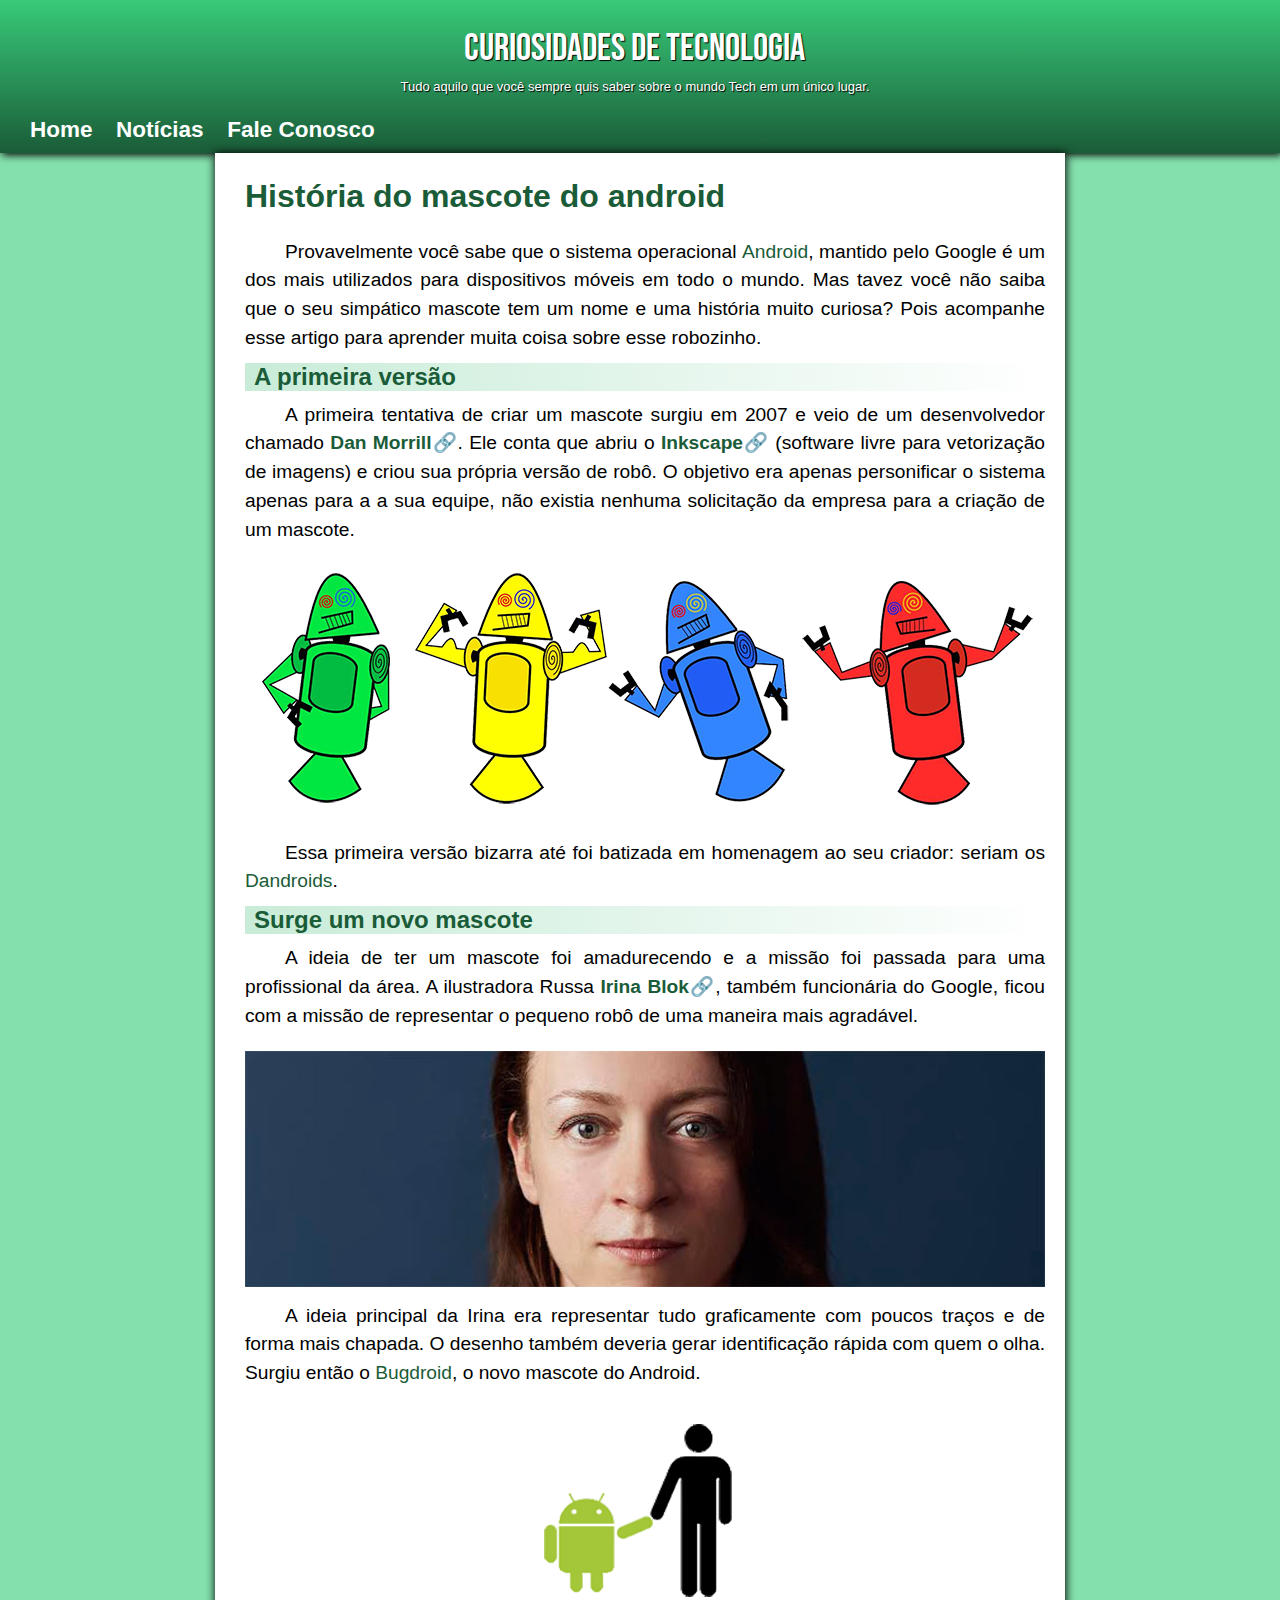
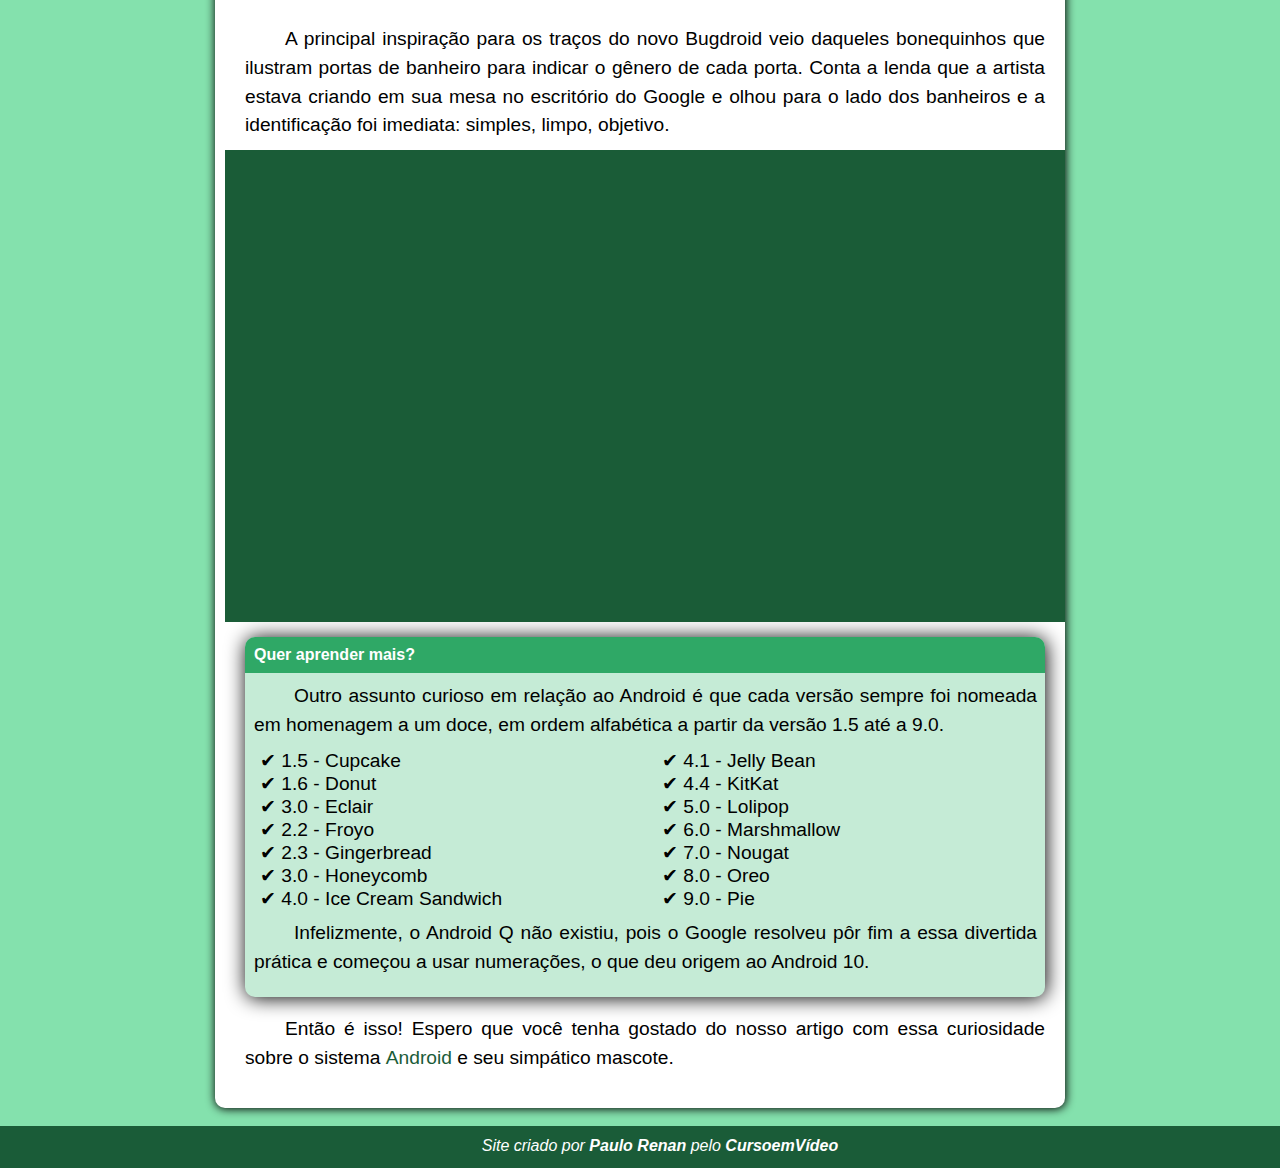
==== projeto-android/index.html @ 1f01d3ad "Adicionei o projeto android" ====
<!DOCTYPE html>
<html lang="pt-br">
<head>
    <meta charset="UTF-8">
    <meta http-equiv="X-UA-Compatible" content="IE=edge">
    <meta name="viewport" content="width=device-width, initial-scale=1.0">
    <link rel="stylesheet" href="style.css">
    <link rel="shortcut icon" href="imagens/favicon.ico" type="image/x-icon">
    <link rel="preconnect" href="https://fonts.googleapis.com">
<link rel="preconnect" href="https://fonts.gstatic.com" crossorigin>
<link href="https://fonts.googleapis.com/css2?family=Bebas+Neue&display=swap" rel="stylesheet">
    <title>Tecnologia</title>
</head>
<body>
    <header>
        <h1 id="titulo-principal">CURIOSIDADES DE TECNOLOGIA</h1>
        <div class="container">
        <p class="parag1">Tudo aquilo que você sempre quis saber sobre o mundo Tech em um único lugar.</p>
        </div>
        <nav class="menu">
            <a class="menu-item1" href="">Home</a>
            <a href="">Notícias</a>
            <a href="">Fale Conosco</a>
        </nav>
    </header>
    
    <main>
        <h1>História do mascote do android</h1>
        <p>Provavelmente você sabe que o sistema operacional <strong>Android</strong>, mantido pelo Google é um dos mais utilizados para dispositivos móveis em todo o mundo. Mas tavez você não saiba que o seu simpático mascote tem um nome e uma história muito curiosa? Pois acompanhe esse artigo para aprender muita coisa sobre esse robozinho.</p>

        <h2>A primeira versão</h2>
        <p class="pinicial">A primeira tentativa de criar um mascote surgiu em 2007 e veio de um desenvolvedor chamado <a class="apicon" href="https://androidcommunity.com/dan-morrill-shows-us-the-android-mascot-that-almost-was-20130103/" target="_blank" rel="external">Dan Morrill&#x1F517</a>. Ele conta que abriu o <a class="apicon" href="https://inkscape.org/pt-br/" target="_blank" rel="external">Inkscape&#x1F517</a> (software livre para vetorização de imagens) e criou sua própria versão de robô. O objetivo era apenas personificar o sistema apenas para a a sua equipe, não existia nenhuma solicitação da empresa para a criação de um mascote.</p>
        <picture class="androids">
            <source media="(max-width: 560px)" srcset="imagens/dan-droids-220.png" type="image/png">
            <source media="(max-width: 1070px)" srcset="imagens/dan-droids-pq.png" type="image/png">
            <img src="imagens/dan-droids.png" alt="Imagem dos quatro androids">
        </picture>
        <br>
        <p>Essa primeira versão bizarra até foi batizada em homenagem ao seu criador: seriam os <strong>Dandroids</strong>.</p>

        <h2>Surge um novo mascote</h2>
        <p class="pinicial">A ideia de ter um mascote foi amadurecendo e a missão foi passada para uma profissional da área. A ilustradora Russa <a class="apicon" href="https://www.irinablok.com/" target="_blank" rel="external">Irina Blok&#x1F517</a>, também funcionária do Google, ficou com a missão de representar o pequeno robô de uma maneira mais agradável.</p>
        <picture class="blok">
            <source media="(max-width: 550px)" srcset="imagens/irina-blok-200.jpg" type="image/jpg">
            <source media="(max-width: 1150px)" srcset="imagens/irina-blok-pq.jpg" type="image/jpg">
            <img src="imagens/irina-blok.jpg" alt="Foto de Irina Blok">
        </picture>
        <p>A ideia principal da Irina era representar tudo graficamente com poucos traços e de forma mais chapada. O desenho também deveria gerar identificação rápida com quem o olha. Surgiu então o <strong>Bugdroid</strong>, o novo mascote do Android.</p>
        <picture class="bugdroid">
            <img src="imagens/bugdroid.png" alt="Imagem do Bugdroid">
        </picture>
        <p>A principal inspiração para os traços do novo Bugdroid veio daqueles bonequinhos que ilustram portas de banheiro para indicar o gênero de cada porta. Conta a lenda que a artista estava criando em sua mesa no escritório do Google e olhou para o lado dos banheiros e a identificação foi imediata: simples, limpo, objetivo.</p>
        <div class="video">
        <iframe width="560" height="315" src="https://www.youtube.com/embed/5K4pEk19nhs" title="YouTube video player" frameborder="0" allow="accelerometer; autoplay; clipboard-write; encrypted-media; gyroscope; picture-in-picture; web-share" allowfullscreen></iframe>
    </div>
        <aside>
            <h1 class="titulo-aside">Quer aprender mais?</h1>
            <p class="paside">Outro assunto curioso em relação ao Android é que cada versão sempre foi nomeada em homenagem a um doce, em ordem alfabética a partir da versão 1.5 até a 9.0.</p>

            <ul>
                <li>1.5 - Cupcake</li>
                <li>1.6 - Donut</li>
                <li>3.0 - Eclair</li>
                <li>2.2 - Froyo</li>
                <li>2.3 - Gingerbread</li>
                <li>3.0 - Honeycomb</li>
                <li>4.0 - Ice Cream Sandwich</li>
                <li>4.1 - Jelly Bean</li>
                <li>4.4 - KitKat</li>
                <li>5.0 - Lolipop</li>
                <li>6.0 - Marshmallow</li>
                <li>7.0 - Nougat</li>
                <li>8.0 - Oreo</li>
                <li>9.0 - Pie</li>
            </ul>

            <p class="paside">Infelizmente, o Android Q não existiu, pois o Google resolveu pôr fim a essa divertida prática e começou a usar numerações, o que deu origem ao Android 10.</p>
        </aside>
        <br>
        <p>Então é isso! Espero que você tenha gostado do nosso artigo com essa curiosidade sobre o sistema <strong>Android</strong> e seu simpático mascote.</p>

    </main>
    <br>

    <footer>
        <p class="rodape">Site criado por <a href="https://github.com/PauloRenanTA/" rel="external" target="_blank">Paulo Renan</a> pelo <a href="https://www.cursoemvideo.com/" rel="external" target="_blank">CursoemVídeo</a></p>
    </footer>
</body>
</html>
---- projeto-android/style.css ----
@font-face {
    font-family: 'Idroid', sans-serif;
    src: url('fontes/idroid.otf') format('opentype');
    }

* {
    margin: 0;
    padding: 0;
}

body {
    background-color: #84e1ad;
    margin: 0;
}

header {
    min-width: 268px;
    padding: 20px;
    padding-left: none;
    padding-right: 70px;
    text-align: center;
    text-decoration: none;
    color: white;
    background-image: linear-gradient(to bottom, #38ca79, #1a5c38);
    font-family: Arial, Helvetica, sans-serif;
    font-size: 80%;
    box-shadow: 2px 2px 8px black;
}

header nav {
    text-align: left;
    padding: 0;

}

header nav a {
    color: white;
    text-decoration: none;
    padding: 10px;
    position: relative;
    bottom: -10px;
    font-style: normal;
    font-weight: 600;
    font-family: Arial, Helvetica, sans-serif;
    font-size: 2.5vh;
    transition: background-color 0.5s, color 0.5s;
}

header nav a:hover {
    background-color: #4e8868;
    color: #1a5c38;
    border-radius: 5px;

}

#titulo-principal {
    font-family: 'Bebas Neue', sans-serif;
    padding-top: 5px;
    padding-left: 1em;
    padding-bottom: 0;
    color: white;
    text-align: center;
    margin: auto;
    font-size: 3em;
    font-weight: normal;
    text-shadow: 1px 1px 1px black;
}

p {
    text-indent: 40px;
    padding-bottom: 10px;
    line-height: 1.5em;
    font-style: normal;
    font-weight: 500;
    font-size: larger;
    font-family: Arial, Helvetica, sans-serif;
    text-align: justify;
    text-decoration: none;
}

.container {
    margin: auto;
}

.parag1 {
    padding-top: 5px;
    font-size: 13px;
    text-align: center;
    margin: auto;
    text-decoration: none;
    text-shadow: 1px 1px 1px black;
}

.pinicial {
    padding-top: 10px;
}

main {
    background-color: white;
    max-width: 800px;
    min-width: 300px;
    margin: auto;
    padding: 25px 20px 25px 30px;
    border-bottom-left-radius: 10px;
    border-bottom-right-radius: 10px;
    box-shadow: 0.5px 0.5px 10px black;

}

h1 {
    font-family: 'Idroid', sans-serif;
    color: #1a5c38;
    padding-bottom: 23px;
}

h2 {
    font-family: 'Idroid', sans-serif;
    color: #1a5c38;
    padding-left: 9px;
    background-image: linear-gradient(90deg, #c8ecd8, #fff);
    text-align: left;
}

footer {
    background-color: #1a5c38;
    padding-top: 8px;
}

footer p a {
    text-decoration: none;
    color: white;
    font-weight: bold;
}

footer p a:hover {
    color: rgba(255, 255, 255, 0.719);
}

.rodape {
    text-align: center;
    font-style: italic;
    font-weight: 400;
    font-size: medium;
    font-family: Arial, Helvetica, sans-serif;
    color: white;
}

strong {
    color: #1a5c38;
    font-weight: lighter;
}

.apicon {
    color: #1a5c38;
    text-decoration: none;
    font-weight: bold;
}

.androids {
    display: flex;
    justify-content: center;
}

.blok {
    display: flex;
    justify-content: center;
    padding-top: 10px;
    padding-bottom: 15px;
}

.bugdroid {
    display: flex;
    justify-content: center;
    padding-bottom: 1em;
    padding-top: 1em;
}

div.video {
    position: relative;
    background-color: #1A5C37;
    height: 0px;
    margin-left: -20px;
    margin-right: -20px;
    margin-bottom: 15px;
    padding-bottom: 59%;
}

div.video > iframe {
    position: absolute;
    top: 5%;
    left: 5%;
    width: 90%;
    height: 90%;
}

aside {
    background-color: #c5ebd6;
    border-radius: 10px 10px 10px 10px;
    margin: 0;
    padding-bottom: 12px;
    box-shadow: 1px 1px 20px black;
}

.titulo-aside {
    font-family: Arial, Helvetica, sans-serif;
    font-size: medium;
    color: white;
    background-color: #2fa866;
    border-top-left-radius: 10px;
    border-top-right-radius: 10px;
    padding: 9px;

}

.paside {
    font-style: normal;
    font-weight: 500;
    font-size: larger;
    font-family: Arial, Helvetica, sans-serif;
    padding: 9px;
    padding-right: 8px;
}

aside ul {
    list-style-type: '\2714\0020\0020';
    columns: 2;
    list-style-position: inside;
    margin-left: 15px;
    font-family: Arial, Helvetica, sans-serif;
    font-size: larger;
    font-weight: 500;
}
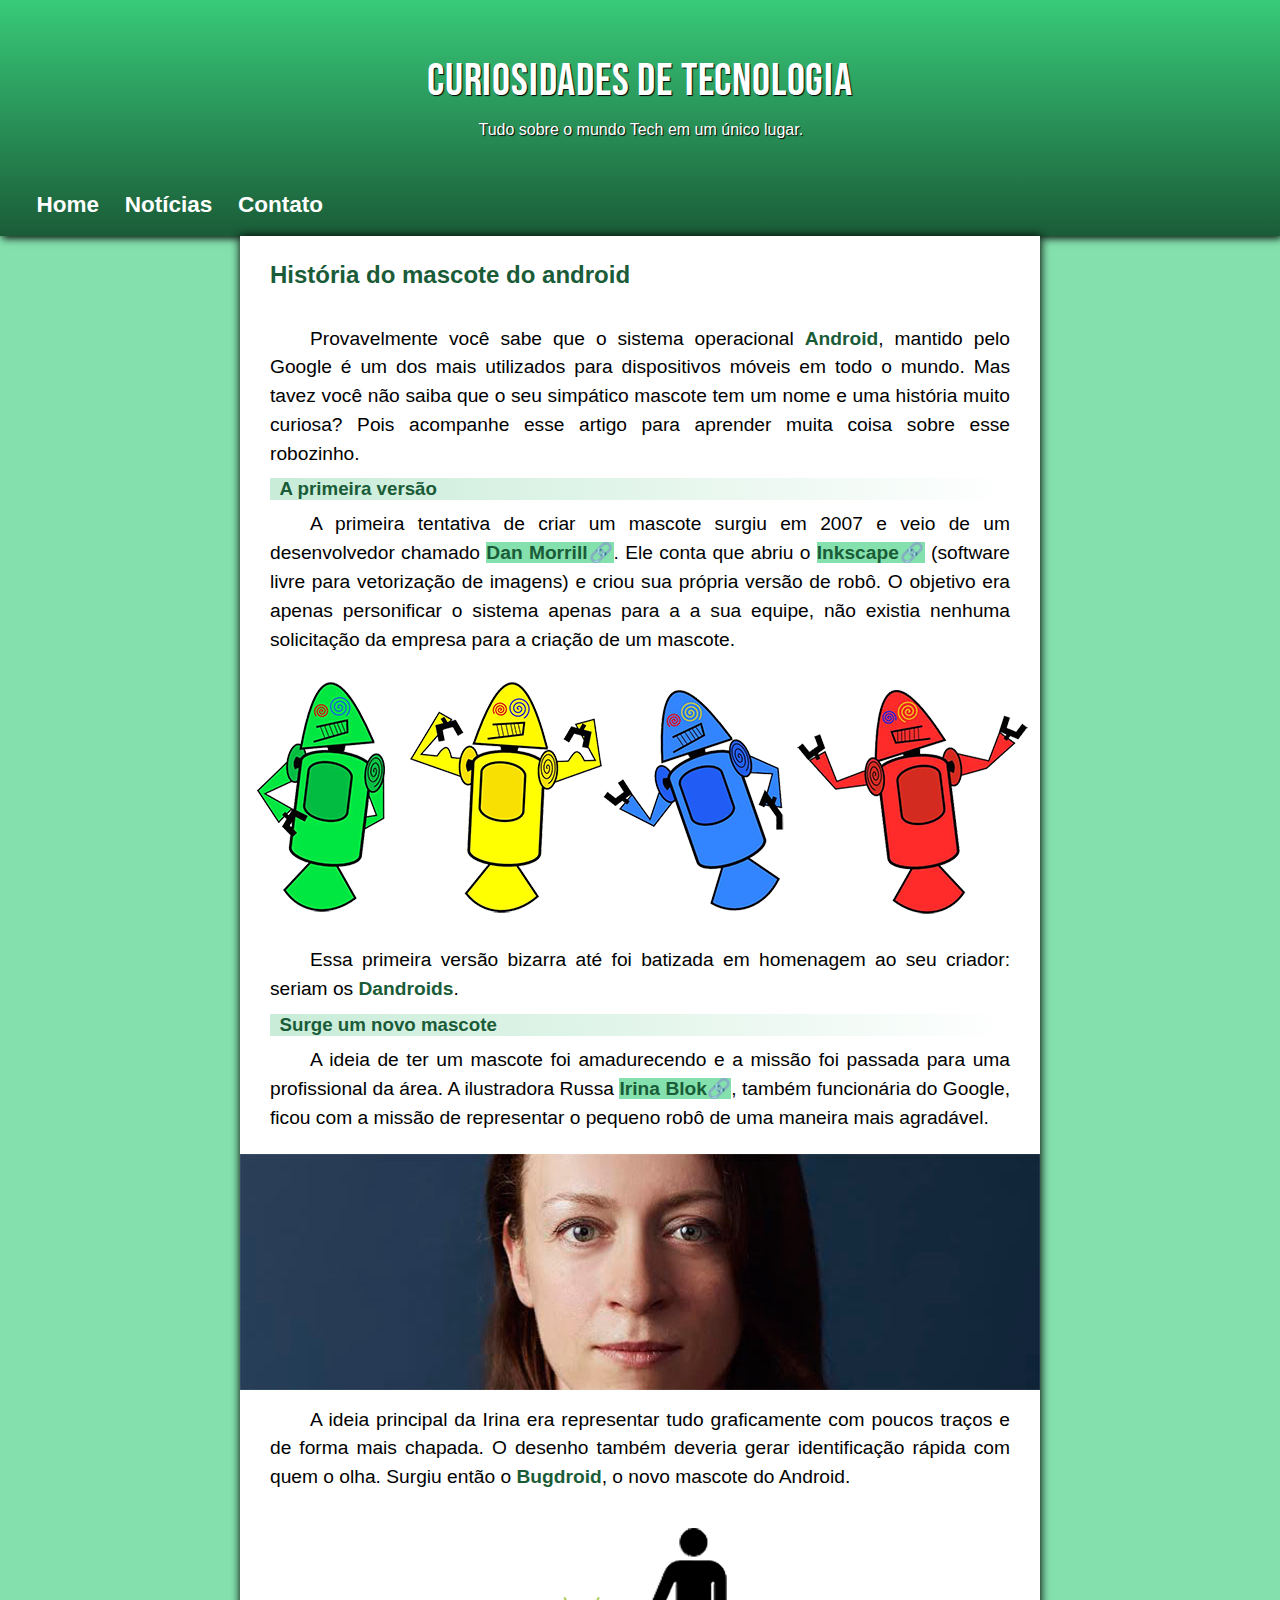
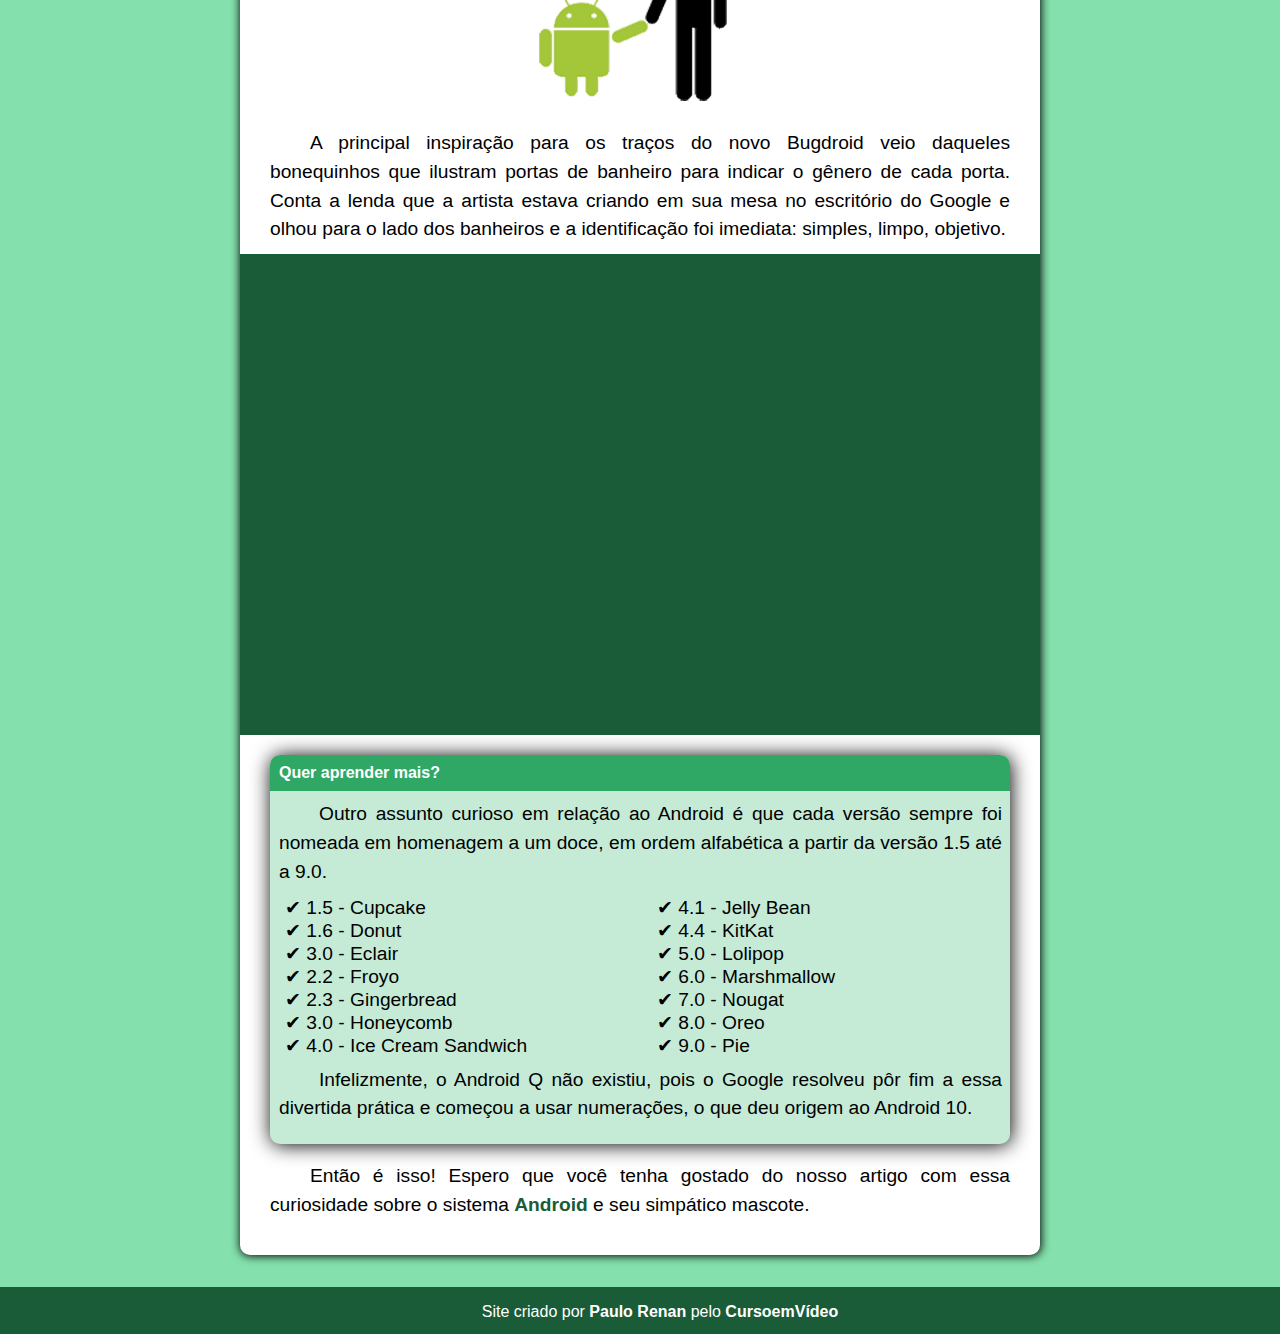
==== commit ac1d24a7: "Atualizações no Projeto Android" ====
--- a/projeto-android/index.html
+++ b/projeto-android/index.html
@@ -13,39 +13,38 @@
 </head>
 <body>
     <header>
-        <h1 id="titulo-principal">CURIOSIDADES DE TECNOLOGIA</h1>
-        <div class="container">
-        <p class="parag1">Tudo aquilo que você sempre quis saber sobre o mundo Tech em um único lugar.</p>
-        </div>
-        <nav class="menu">
+            <h1 id="titulo-principal">CURIOSIDADES DE TECNOLOGIA
+            </h1>
+                    <p id="subtitulo">Tudo sobre o mundo Tech em um único lugar.
+                    </p>
+            <nav class="menu">
             <a class="menu-item1" href="">Home</a>
             <a href="">Notícias</a>
-            <a href="">Fale Conosco</a>
-        </nav>
+            <a href="">Contato</a>
+            </nav>
     </header>
     
     <main>
-        <h1>História do mascote do android</h1>
-        <p>Provavelmente você sabe que o sistema operacional <strong>Android</strong>, mantido pelo Google é um dos mais utilizados para dispositivos móveis em todo o mundo. Mas tavez você não saiba que o seu simpático mascote tem um nome e uma história muito curiosa? Pois acompanhe esse artigo para aprender muita coisa sobre esse robozinho.</p>
+        <h2>História do mascote do android</h2>
+        <p>Provavelmente você sabe que o sistema operacional <b>Android</b>, mantido pelo Google é um dos mais utilizados para dispositivos móveis em todo o mundo. Mas tavez você não saiba que o seu simpático mascote tem um nome e uma história muito curiosa? Pois acompanhe esse artigo para aprender muita coisa sobre esse robozinho.</p>
 
-        <h2>A primeira versão</h2>
+        <h3>A primeira versão</h3>
         <p class="pinicial">A primeira tentativa de criar um mascote surgiu em 2007 e veio de um desenvolvedor chamado <a class="apicon" href="https://androidcommunity.com/dan-morrill-shows-us-the-android-mascot-that-almost-was-20130103/" target="_blank" rel="external">Dan Morrill&#x1F517</a>. Ele conta que abriu o <a class="apicon" href="https://inkscape.org/pt-br/" target="_blank" rel="external">Inkscape&#x1F517</a> (software livre para vetorização de imagens) e criou sua própria versão de robô. O objetivo era apenas personificar o sistema apenas para a a sua equipe, não existia nenhuma solicitação da empresa para a criação de um mascote.</p>
         <picture class="androids">
             <source media="(max-width: 560px)" srcset="imagens/dan-droids-220.png" type="image/png">
             <source media="(max-width: 1070px)" srcset="imagens/dan-droids-pq.png" type="image/png">
             <img src="imagens/dan-droids.png" alt="Imagem dos quatro androids">
         </picture>
-        <br>
-        <p>Essa primeira versão bizarra até foi batizada em homenagem ao seu criador: seriam os <strong>Dandroids</strong>.</p>
+        <p>Essa primeira versão bizarra até foi batizada em homenagem ao seu criador: seriam os <b>Dandroids</b>.</p>
 
-        <h2>Surge um novo mascote</h2>
+        <h3>Surge um novo mascote</h3>
         <p class="pinicial">A ideia de ter um mascote foi amadurecendo e a missão foi passada para uma profissional da área. A ilustradora Russa <a class="apicon" href="https://www.irinablok.com/" target="_blank" rel="external">Irina Blok&#x1F517</a>, também funcionária do Google, ficou com a missão de representar o pequeno robô de uma maneira mais agradável.</p>
         <picture class="blok">
             <source media="(max-width: 550px)" srcset="imagens/irina-blok-200.jpg" type="image/jpg">
-            <source media="(max-width: 1150px)" srcset="imagens/irina-blok-pq.jpg" type="image/jpg">
+            <source media="(max-width: 850px)" srcset="imagens/irina-blok-pq.jpg" type="image/jpg">
             <img src="imagens/irina-blok.jpg" alt="Foto de Irina Blok">
         </picture>
-        <p>A ideia principal da Irina era representar tudo graficamente com poucos traços e de forma mais chapada. O desenho também deveria gerar identificação rápida com quem o olha. Surgiu então o <strong>Bugdroid</strong>, o novo mascote do Android.</p>
+        <p>A ideia principal da Irina era representar tudo graficamente com poucos traços e de forma mais chapada. O desenho também deveria gerar identificação rápida com quem o olha. Surgiu então o <b>Bugdroid</b>, o novo mascote do Android.</p>
         <picture class="bugdroid">
             <img src="imagens/bugdroid.png" alt="Imagem do Bugdroid">
         </picture>
@@ -54,7 +53,7 @@
         <iframe width="560" height="315" src="https://www.youtube.com/embed/5K4pEk19nhs" title="YouTube video player" frameborder="0" allow="accelerometer; autoplay; clipboard-write; encrypted-media; gyroscope; picture-in-picture; web-share" allowfullscreen></iframe>
     </div>
         <aside>
-            <h1 class="titulo-aside">Quer aprender mais?</h1>
+            <h2 class="titulo-aside">Quer aprender mais?</h2>
             <p class="paside">Outro assunto curioso em relação ao Android é que cada versão sempre foi nomeada em homenagem a um doce, em ordem alfabética a partir da versão 1.5 até a 9.0.</p>
 
             <ul>
@@ -77,10 +76,9 @@
             <p class="paside">Infelizmente, o Android Q não existiu, pois o Google resolveu pôr fim a essa divertida prática e começou a usar numerações, o que deu origem ao Android 10.</p>
         </aside>
         <br>
-        <p>Então é isso! Espero que você tenha gostado do nosso artigo com essa curiosidade sobre o sistema <strong>Android</strong> e seu simpático mascote.</p>
+        <p>Então é isso! Espero que você tenha gostado do nosso artigo com essa curiosidade sobre o sistema <b>Android</b> e seu simpático mascote.</p>
 
     </main>
-    <br>
 
     <footer>
         <p class="rodape">Site criado por <a href="https://github.com/PauloRenanTA/" rel="external" target="_blank">Paulo Renan</a> pelo <a href="https://www.cursoemvideo.com/" rel="external" target="_blank">CursoemVídeo</a></p>
--- a/projeto-android/style.css
+++ b/projeto-android/style.css
@@ -6,6 +6,7 @@
 * {
     margin: 0;
     padding: 0;
+    box-sizing: border-box;
 }
 
 body {
@@ -14,29 +15,47 @@
 }
 
 header {
-    min-width: 268px;
-    padding: 20px;
-    padding-left: none;
-    padding-right: 70px;
-    text-align: center;
-    text-decoration: none;
-    color: white;
+    text-align: center;
+    text-decoration: none;
     background-image: linear-gradient(to bottom, #38ca79, #1a5c38);
-    font-family: Arial, Helvetica, sans-serif;
-    font-size: 80%;
-    box-shadow: 2px 2px 8px black;
+    color: white;
+    width: auto;
+    box-shadow: 0.17vw 0.25vh 0.5rem black;
+    padding-top: 6vh;
+    padding-bottom: 3vh;
+}
+
+#titulo-principal {
+    font-family: 'Bebas Neue', sans-serif;
+    padding-bottom: 0;
+    text-align: center;
+    text-decoration: none;
+    font-size: 7vw;
+    font-size: 5vh;
+    font-weight: normal;
+    letter-spacing: 0.05rem;
+    text-shadow: 1px 1px 1px black;
+}
+
+#subtitulo {
+    font-family: Arial, Helvetica, sans-serif;
+    padding: 1vh 3vw 4.5vh 0;
+    text-align: center;
+    text-decoration: none;
+    font-size: 1em;
+    font-weight: normal;
+    text-shadow: 1px 1px 1px black;
 }
 
 header nav {
     text-align: left;
-    padding: 0;
-
+    padding-left: 2vw;
 }
 
 header nav a {
     color: white;
     text-decoration: none;
-    padding: 10px;
+    padding: 1.25vh 0.85vw 1.25vh 0.85vw;
     position: relative;
     bottom: -10px;
     font-style: normal;
@@ -50,20 +69,6 @@
     background-color: #4e8868;
     color: #1a5c38;
     border-radius: 5px;
-
-}
-
-#titulo-principal {
-    font-family: 'Bebas Neue', sans-serif;
-    padding-top: 5px;
-    padding-left: 1em;
-    padding-bottom: 0;
-    color: white;
-    text-align: center;
-    margin: auto;
-    font-size: 3em;
-    font-weight: normal;
-    text-shadow: 1px 1px 1px black;
 }
 
 p {
@@ -76,19 +81,6 @@
     font-family: Arial, Helvetica, sans-serif;
     text-align: justify;
     text-decoration: none;
-}
-
-.container {
-    margin: auto;
-}
-
-.parag1 {
-    padding-top: 5px;
-    font-size: 13px;
-    text-align: center;
-    margin: auto;
-    text-decoration: none;
-    text-shadow: 1px 1px 1px black;
 }
 
 .pinicial {
@@ -100,57 +92,35 @@
     max-width: 800px;
     min-width: 300px;
     margin: auto;
-    padding: 25px 20px 25px 30px;
+    margin-bottom: 2em;
+    padding: 25px 30px 25px 30px;
     border-bottom-left-radius: 10px;
     border-bottom-right-radius: 10px;
     box-shadow: 0.5px 0.5px 10px black;
 
 }
 
-h1 {
-    font-family: 'Idroid', sans-serif;
-    color: #1a5c38;
-    padding-bottom: 23px;
-}
-
 h2 {
     font-family: 'Idroid', sans-serif;
     color: #1a5c38;
-    padding-left: 9px;
+    padding-bottom: 4vh;
+}
+
+h3 {
+    font-family: 'Idroid', sans-serif;
+    color: #1a5c38;
+    padding-left: 0.75vw;
     background-image: linear-gradient(90deg, #c8ecd8, #fff);
     text-align: left;
 }
 
-footer {
-    background-color: #1a5c38;
-    padding-top: 8px;
-}
-
-footer p a {
-    text-decoration: none;
-    color: white;
+b {
+    color: #1a5c38;
     font-weight: bold;
 }
 
-footer p a:hover {
-    color: rgba(255, 255, 255, 0.719);
-}
-
-.rodape {
-    text-align: center;
-    font-style: italic;
-    font-weight: 400;
-    font-size: medium;
-    font-family: Arial, Helvetica, sans-serif;
-    color: white;
-}
-
-strong {
-    color: #1a5c38;
-    font-weight: lighter;
-}
-
 .apicon {
+    background-color: #84e1ad;
     color: #1a5c38;
     text-decoration: none;
     font-weight: bold;
@@ -159,13 +129,14 @@
 .androids {
     display: flex;
     justify-content: center;
+    padding-bottom: 1em;
 }
 
 .blok {
     display: flex;
     justify-content: center;
-    padding-top: 10px;
-    padding-bottom: 15px;
+    padding-top: 0.7em;
+    padding-bottom: 1em;
 }
 
 .bugdroid {
@@ -179,10 +150,10 @@
     position: relative;
     background-color: #1A5C37;
     height: 0px;
-    margin-left: -20px;
-    margin-right: -20px;
-    margin-bottom: 15px;
-    padding-bottom: 59%;
+    margin-left: -30px;
+    margin-right: -30px;
+    margin-bottom: 20px;
+    padding-bottom: 65%;
 }
 
 div.video > iframe {
@@ -209,7 +180,6 @@
     border-top-left-radius: 10px;
     border-top-right-radius: 10px;
     padding: 9px;
-
 }
 
 .paside {
@@ -230,3 +200,27 @@
     font-size: larger;
     font-weight: 500;
 }
+
+footer {
+    background-color: #1a5c38;
+    padding-top: 1.5vh;
+}
+
+footer p a {
+    text-decoration: none;
+    color: white;
+    font-weight: bold;
+}
+
+footer p a:hover {
+    color: rgba(255, 255, 255, 0.719);
+}
+
+.rodape{
+    text-align: center;
+    font-style: normal;
+    font-weight: 400;
+    font-size: medium;
+    font-family: Arial, Helvetica, sans-serif;
+    color: white;
+}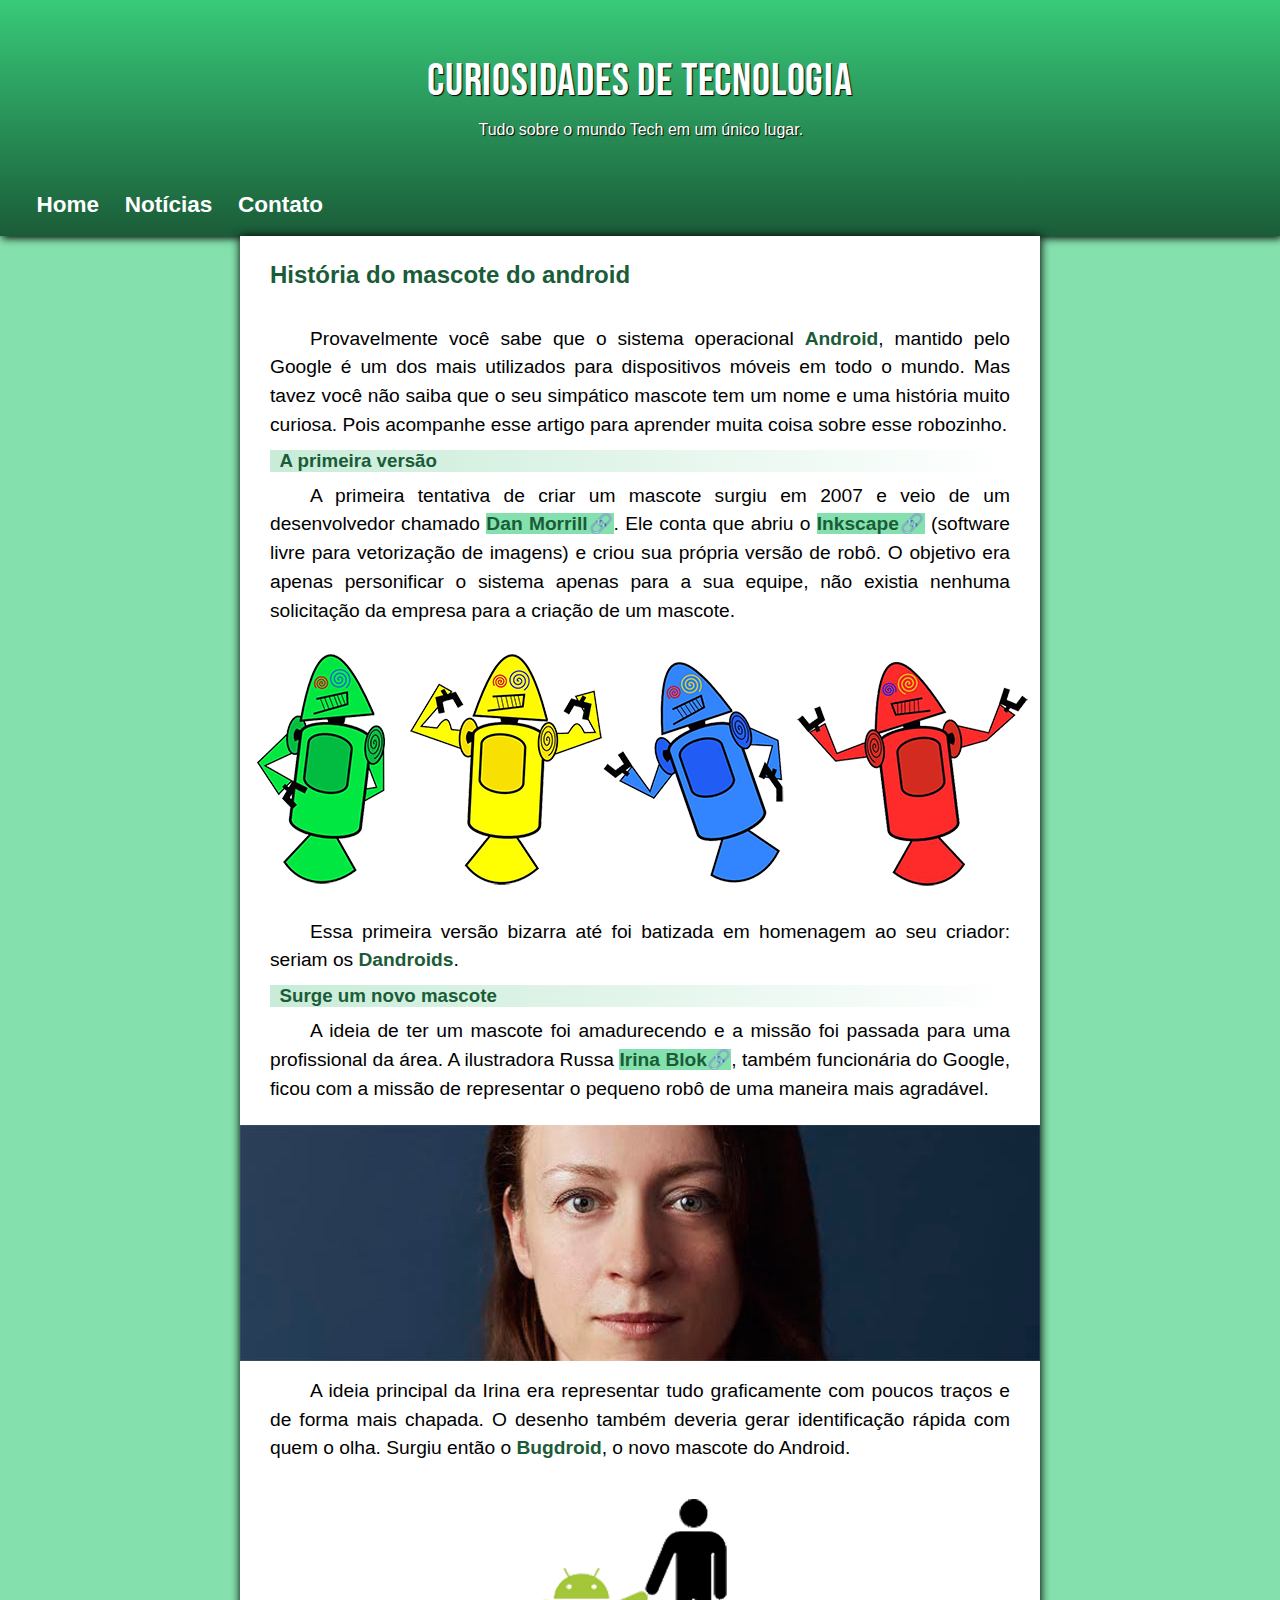
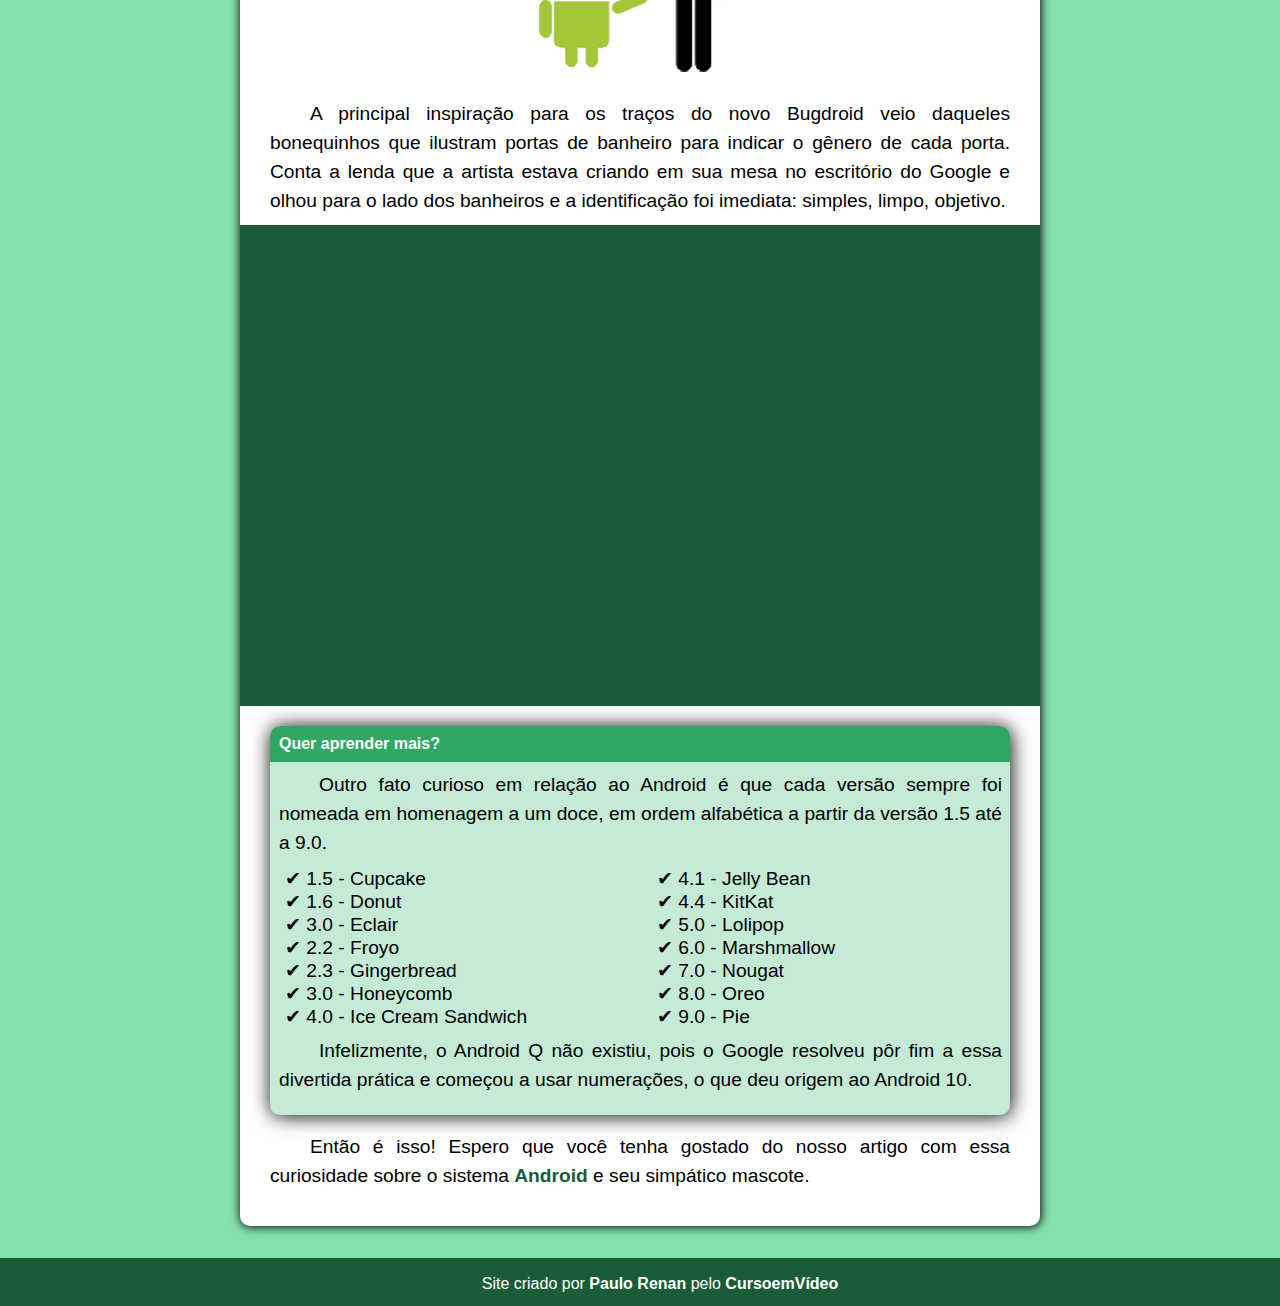
==== commit 2daea185: "Atualizações" ====
--- a/projeto-android/index.html
+++ b/projeto-android/index.html
@@ -18,18 +18,18 @@
                     <p id="subtitulo">Tudo sobre o mundo Tech em um único lugar.
                     </p>
             <nav class="menu">
-            <a class="menu-item1" href="">Home</a>
-            <a href="">Notícias</a>
-            <a href="">Contato</a>
+            <a class="menu-item1" href="index.html">Home</a>
+            <a href="index.html">Notícias</a>
+            <a href="index.html">Contato</a>
             </nav>
     </header>
     
     <main>
         <h2>História do mascote do android</h2>
-        <p>Provavelmente você sabe que o sistema operacional <b>Android</b>, mantido pelo Google é um dos mais utilizados para dispositivos móveis em todo o mundo. Mas tavez você não saiba que o seu simpático mascote tem um nome e uma história muito curiosa? Pois acompanhe esse artigo para aprender muita coisa sobre esse robozinho.</p>
+        <p>Provavelmente você sabe que o sistema operacional <b>Android</b>, mantido pelo Google é um dos mais utilizados para dispositivos móveis em todo o mundo. Mas tavez você não saiba que o seu simpático mascote tem um nome e uma história muito curiosa. Pois acompanhe esse artigo para aprender muita coisa sobre esse robozinho.</p>
 
         <h3>A primeira versão</h3>
-        <p class="pinicial">A primeira tentativa de criar um mascote surgiu em 2007 e veio de um desenvolvedor chamado <a class="apicon" href="https://androidcommunity.com/dan-morrill-shows-us-the-android-mascot-that-almost-was-20130103/" target="_blank" rel="external">Dan Morrill&#x1F517</a>. Ele conta que abriu o <a class="apicon" href="https://inkscape.org/pt-br/" target="_blank" rel="external">Inkscape&#x1F517</a> (software livre para vetorização de imagens) e criou sua própria versão de robô. O objetivo era apenas personificar o sistema apenas para a a sua equipe, não existia nenhuma solicitação da empresa para a criação de um mascote.</p>
+        <p class="pinicial">A primeira tentativa de criar um mascote surgiu em 2007 e veio de um desenvolvedor chamado <a class="apicon" href="https://androidcommunity.com/dan-morrill-shows-us-the-android-mascot-that-almost-was-20130103/" target="_blank" rel="external">Dan Morrill&#x1F517</a>. Ele conta que abriu o <a class="apicon" href="https://inkscape.org/pt-br/" target="_blank" rel="external">Inkscape&#x1F517</a> (software livre para vetorização de imagens) e criou sua própria versão de robô. O objetivo era apenas personificar o sistema apenas para a sua equipe, não existia nenhuma solicitação da empresa para a criação de um mascote.</p>
         <picture class="androids">
             <source media="(max-width: 560px)" srcset="imagens/dan-droids-220.png" type="image/png">
             <source media="(max-width: 1070px)" srcset="imagens/dan-droids-pq.png" type="image/png">
@@ -50,11 +50,11 @@
         </picture>
         <p>A principal inspiração para os traços do novo Bugdroid veio daqueles bonequinhos que ilustram portas de banheiro para indicar o gênero de cada porta. Conta a lenda que a artista estava criando em sua mesa no escritório do Google e olhou para o lado dos banheiros e a identificação foi imediata: simples, limpo, objetivo.</p>
         <div class="video">
-        <iframe width="560" height="315" src="https://www.youtube.com/embed/5K4pEk19nhs" title="YouTube video player" frameborder="0" allow="accelerometer; autoplay; clipboard-write; encrypted-media; gyroscope; picture-in-picture; web-share" allowfullscreen></iframe>
+            <iframe width="560" height="315" src="https://www.youtube.com/embed/l2UDgpLz20M" title="YouTube video player" frameborder="0" allow="accelerometer; autoplay; clipboard-write; encrypted-media; gyroscope; picture-in-picture; web-share" allowfullscreen></iframe>
     </div>
         <aside>
             <h2 class="titulo-aside">Quer aprender mais?</h2>
-            <p class="paside">Outro assunto curioso em relação ao Android é que cada versão sempre foi nomeada em homenagem a um doce, em ordem alfabética a partir da versão 1.5 até a 9.0.</p>
+            <p class="paside">Outro fato curioso em relação ao Android é que cada versão sempre foi nomeada em homenagem a um doce, em ordem alfabética a partir da versão 1.5 até a 9.0.</p>
 
             <ul>
                 <li>1.5 - Cupcake</li>
@@ -81,7 +81,8 @@
     </main>
 
     <footer>
-        <p class="rodape">Site criado por <a href="https://github.com/PauloRenanTA/" rel="external" target="_blank">Paulo Renan</a> pelo <a href="https://www.cursoemvideo.com/" rel="external" target="_blank">CursoemVídeo</a></p>
+        <p class="rodape">Site criado por <a href="https://github.com/PauloRenanTA/portfolio/tree/main/projeto-android" rel="external" target="_blank">Paulo Renan</a> pelo <a href="https://www.cursoemvideo.com/" rel="external" target="_blank">CursoemVídeo</a>
+        </p>
     </footer>
 </body>
 </html>--- a/projeto-android/style.css
+++ b/projeto-android/style.css
@@ -1,226 +1,225 @@
 @font-face {
-    font-family: 'Idroid', sans-serif;
-    src: url('fontes/idroid.otf') format('opentype');
-    }
+  font-family: "Idroid", sans-serif;
+  src: url("fontes/idroid.otf") format("opentype");
+}
 
 * {
-    margin: 0;
-    padding: 0;
-    box-sizing: border-box;
+  margin: 0;
+  padding: 0;
+  box-sizing: border-box;
 }
 
 body {
-    background-color: #84e1ad;
-    margin: 0;
+  background-color: #84e1ad;
+  margin: 0;
 }
 
 header {
-    text-align: center;
-    text-decoration: none;
-    background-image: linear-gradient(to bottom, #38ca79, #1a5c38);
-    color: white;
-    width: auto;
-    box-shadow: 0.17vw 0.25vh 0.5rem black;
-    padding-top: 6vh;
-    padding-bottom: 3vh;
+  text-align: center;
+  text-decoration: none;
+  background-image: linear-gradient(to bottom, #38ca79, #1a5c38);
+  color: white;
+  width: auto;
+  box-shadow: 0.17vw 0.25vh 0.5rem black;
+  padding-top: 6vh;
+  padding-bottom: 3vh;
 }
 
 #titulo-principal {
-    font-family: 'Bebas Neue', sans-serif;
-    padding-bottom: 0;
-    text-align: center;
-    text-decoration: none;
-    font-size: 7vw;
-    font-size: 5vh;
-    font-weight: normal;
-    letter-spacing: 0.05rem;
-    text-shadow: 1px 1px 1px black;
+  font-family: "Bebas Neue", sans-serif;
+  padding-bottom: 0;
+  text-align: center;
+  text-decoration: none;
+  font-size: 7vw;
+  font-size: 5vh;
+  font-weight: normal;
+  letter-spacing: 0.05rem;
+  text-shadow: 1px 1px 1px black;
 }
 
 #subtitulo {
-    font-family: Arial, Helvetica, sans-serif;
-    padding: 1vh 3vw 4.5vh 0;
-    text-align: center;
-    text-decoration: none;
-    font-size: 1em;
-    font-weight: normal;
-    text-shadow: 1px 1px 1px black;
+  font-family: Arial, Helvetica, sans-serif;
+  padding: 1vh 3vw 4.5vh 0;
+  text-align: center;
+  text-decoration: none;
+  font-size: 1em;
+  font-weight: normal;
+  text-shadow: 1px 1px 1px black;
 }
 
 header nav {
-    text-align: left;
-    padding-left: 2vw;
+  text-align: left;
+  padding-left: 2vw;
 }
 
 header nav a {
-    color: white;
-    text-decoration: none;
-    padding: 1.25vh 0.85vw 1.25vh 0.85vw;
-    position: relative;
-    bottom: -10px;
-    font-style: normal;
-    font-weight: 600;
-    font-family: Arial, Helvetica, sans-serif;
-    font-size: 2.5vh;
-    transition: background-color 0.5s, color 0.5s;
+  color: white;
+  text-decoration: none;
+  padding: 1.25vh 0.85vw 1.25vh 0.85vw;
+  position: relative;
+  bottom: -10px;
+  font-style: normal;
+  font-weight: 600;
+  font-family: Arial, Helvetica, sans-serif;
+  font-size: 2.5vh;
+  transition: background-color 0.5s, color 0.5s;
 }
 
 header nav a:hover {
-    background-color: #4e8868;
-    color: #1a5c38;
-    border-radius: 5px;
+  background-color: #4e8868;
+  color: #1a5c38;
+  border-radius: 5px;
 }
 
 p {
-    text-indent: 40px;
-    padding-bottom: 10px;
-    line-height: 1.5em;
-    font-style: normal;
-    font-weight: 500;
-    font-size: larger;
-    font-family: Arial, Helvetica, sans-serif;
-    text-align: justify;
-    text-decoration: none;
+  text-indent: 40px;
+  padding-bottom: 10px;
+  line-height: 1.5em;
+  font-style: normal;
+  font-weight: 500;
+  font-size: larger;
+  font-family: Arial, Helvetica, sans-serif;
+  text-align: justify;
+  text-decoration: none;
 }
 
 .pinicial {
-    padding-top: 10px;
+  padding-top: 10px;
 }
 
 main {
-    background-color: white;
-    max-width: 800px;
-    min-width: 300px;
-    margin: auto;
-    margin-bottom: 2em;
-    padding: 25px 30px 25px 30px;
-    border-bottom-left-radius: 10px;
-    border-bottom-right-radius: 10px;
-    box-shadow: 0.5px 0.5px 10px black;
-
+  background-color: white;
+  max-width: 800px;
+  min-width: 300px;
+  margin: auto;
+  margin-bottom: 2em;
+  padding: 25px 30px 25px 30px;
+  border-bottom-left-radius: 10px;
+  border-bottom-right-radius: 10px;
+  box-shadow: 0.5px 0.5px 10px black;
 }
 
 h2 {
-    font-family: 'Idroid', sans-serif;
-    color: #1a5c38;
-    padding-bottom: 4vh;
+  font-family: "Idroid", sans-serif;
+  color: #1a5c38;
+  padding-bottom: 4vh;
 }
 
 h3 {
-    font-family: 'Idroid', sans-serif;
-    color: #1a5c38;
-    padding-left: 0.75vw;
-    background-image: linear-gradient(90deg, #c8ecd8, #fff);
-    text-align: left;
+  font-family: "Idroid", sans-serif;
+  color: #1a5c38;
+  padding-left: 0.75vw;
+  background-image: linear-gradient(90deg, #c8ecd8, #fff);
+  text-align: left;
 }
 
 b {
-    color: #1a5c38;
-    font-weight: bold;
+  color: #1a5c38;
+  font-weight: bold;
 }
 
 .apicon {
-    background-color: #84e1ad;
-    color: #1a5c38;
-    text-decoration: none;
-    font-weight: bold;
+  background-color: #84e1ad;
+  color: #1a5c38;
+  text-decoration: none;
+  font-weight: bold;
 }
 
 .androids {
-    display: flex;
-    justify-content: center;
-    padding-bottom: 1em;
+  display: flex;
+  justify-content: center;
+  padding-bottom: 1em;
 }
 
 .blok {
-    display: flex;
-    justify-content: center;
-    padding-top: 0.7em;
-    padding-bottom: 1em;
+  display: flex;
+  justify-content: center;
+  padding-top: 0.7em;
+  padding-bottom: 1em;
 }
 
 .bugdroid {
-    display: flex;
-    justify-content: center;
-    padding-bottom: 1em;
-    padding-top: 1em;
+  display: flex;
+  justify-content: center;
+  padding-bottom: 1em;
+  padding-top: 1em;
 }
 
 div.video {
-    position: relative;
-    background-color: #1A5C37;
-    height: 0px;
-    margin-left: -30px;
-    margin-right: -30px;
-    margin-bottom: 20px;
-    padding-bottom: 65%;
+  position: relative;
+  background-color: #1a5c37;
+  height: 0px;
+  margin-left: -30px;
+  margin-right: -30px;
+  margin-bottom: 20px;
+  padding-bottom: 65%;
 }
 
 div.video > iframe {
-    position: absolute;
-    top: 5%;
-    left: 5%;
-    width: 90%;
-    height: 90%;
+  position: absolute;
+  top: 5%;
+  left: 5%;
+  width: 90%;
+  height: 90%;
 }
 
 aside {
-    background-color: #c5ebd6;
-    border-radius: 10px 10px 10px 10px;
-    margin: 0;
-    padding-bottom: 12px;
-    box-shadow: 1px 1px 20px black;
+  background-color: #c5ebd6;
+  border-radius: 10px 10px 10px 10px;
+  margin: 0;
+  padding-bottom: 12px;
+  box-shadow: 1px 1px 20px black;
 }
 
 .titulo-aside {
-    font-family: Arial, Helvetica, sans-serif;
-    font-size: medium;
-    color: white;
-    background-color: #2fa866;
-    border-top-left-radius: 10px;
-    border-top-right-radius: 10px;
-    padding: 9px;
+  font-family: Arial, Helvetica, sans-serif;
+  font-size: medium;
+  color: white;
+  background-color: #2fa866;
+  border-top-left-radius: 10px;
+  border-top-right-radius: 10px;
+  padding: 9px;
 }
 
 .paside {
-    font-style: normal;
-    font-weight: 500;
-    font-size: larger;
-    font-family: Arial, Helvetica, sans-serif;
-    padding: 9px;
-    padding-right: 8px;
+  font-style: normal;
+  font-weight: 500;
+  font-size: larger;
+  font-family: Arial, Helvetica, sans-serif;
+  padding: 9px;
+  padding-right: 8px;
 }
 
 aside ul {
-    list-style-type: '\2714\0020\0020';
-    columns: 2;
-    list-style-position: inside;
-    margin-left: 15px;
-    font-family: Arial, Helvetica, sans-serif;
-    font-size: larger;
-    font-weight: 500;
+  list-style-type: "\2714\0020\0020";
+  columns: 2;
+  list-style-position: inside;
+  margin-left: 15px;
+  font-family: Arial, Helvetica, sans-serif;
+  font-size: larger;
+  font-weight: 500;
 }
 
 footer {
-    background-color: #1a5c38;
-    padding-top: 1.5vh;
+  background-color: #1a5c38;
+  padding-top: 1.5vh;
 }
 
 footer p a {
-    text-decoration: none;
-    color: white;
-    font-weight: bold;
+  text-decoration: none;
+  color: white;
+  font-weight: bold;
 }
 
 footer p a:hover {
-    color: rgba(255, 255, 255, 0.719);
-}
-
-.rodape{
-    text-align: center;
-    font-style: normal;
-    font-weight: 400;
-    font-size: medium;
-    font-family: Arial, Helvetica, sans-serif;
-    color: white;
-}+  color: rgba(255, 255, 255, 0.719);
+}
+
+.rodape {
+  text-align: center;
+  font-style: normal;
+  font-weight: 400;
+  font-size: medium;
+  font-family: Arial, Helvetica, sans-serif;
+  color: white;
+}
